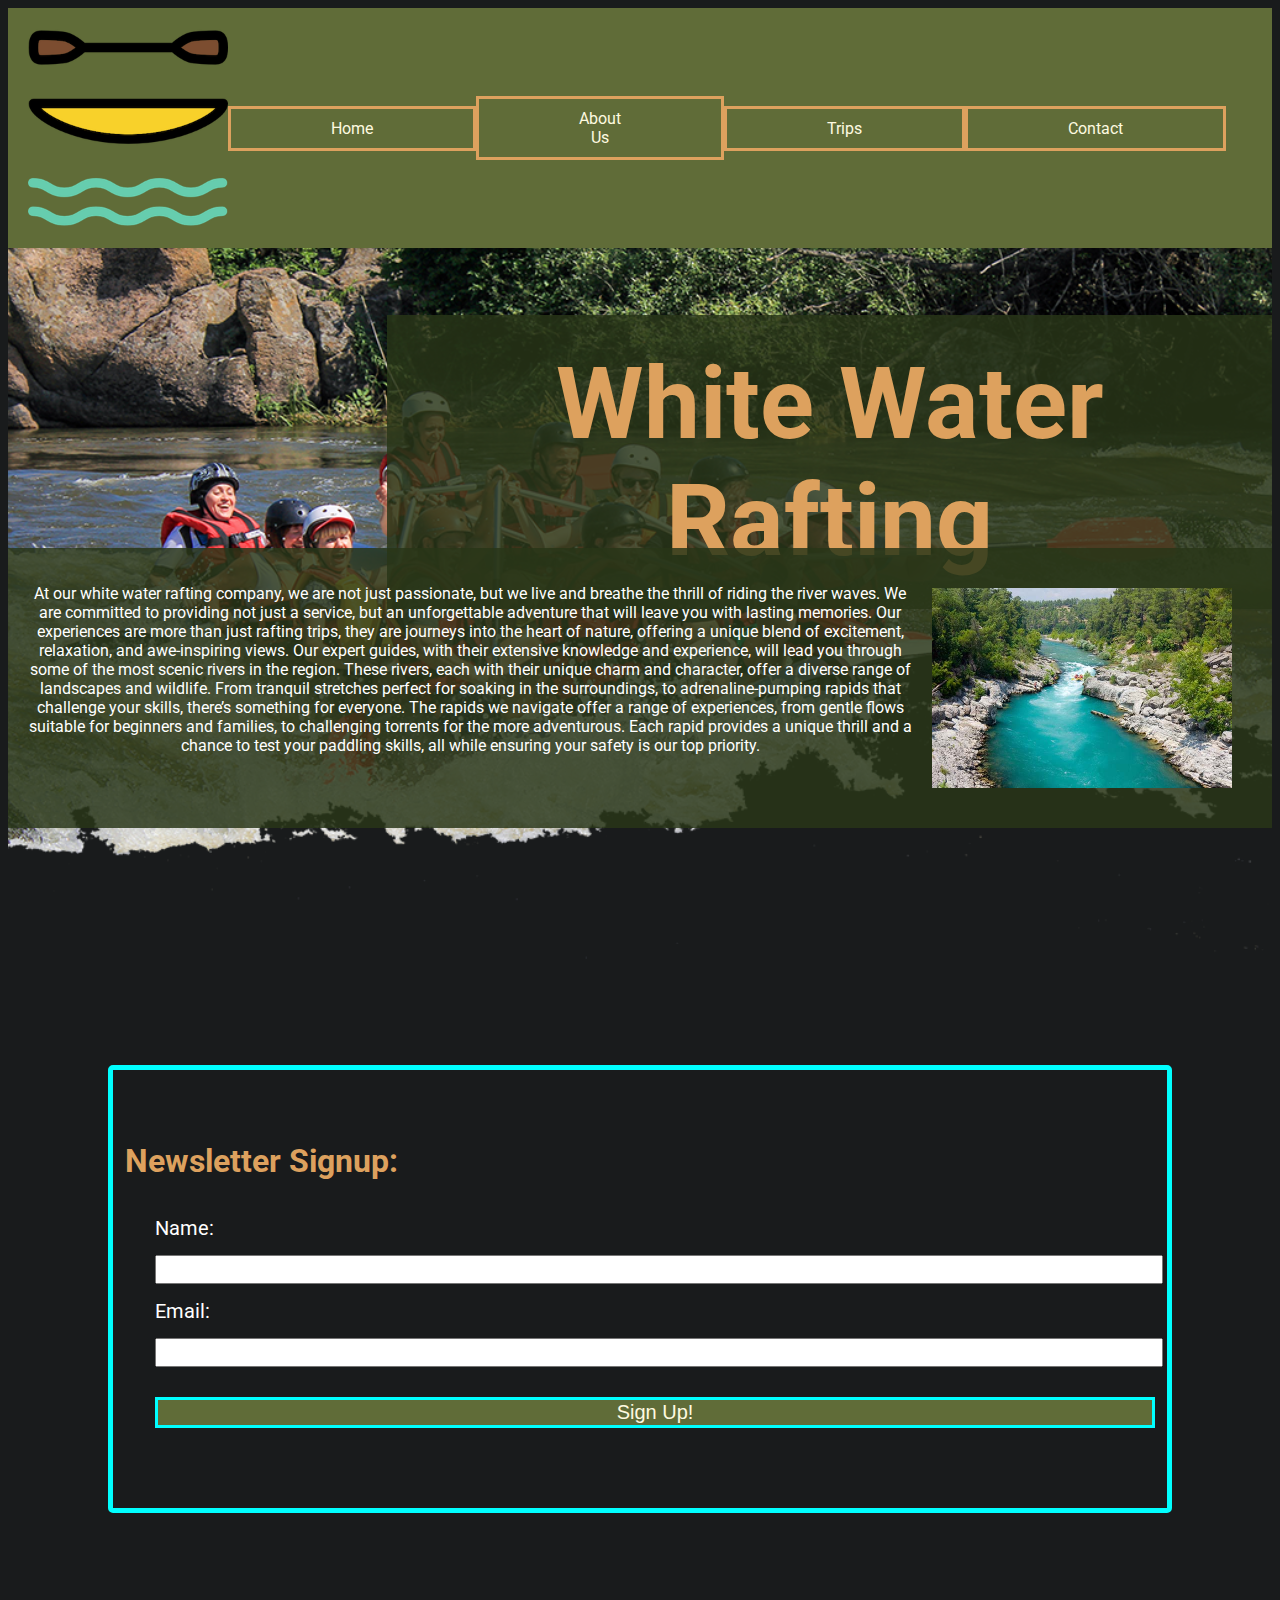
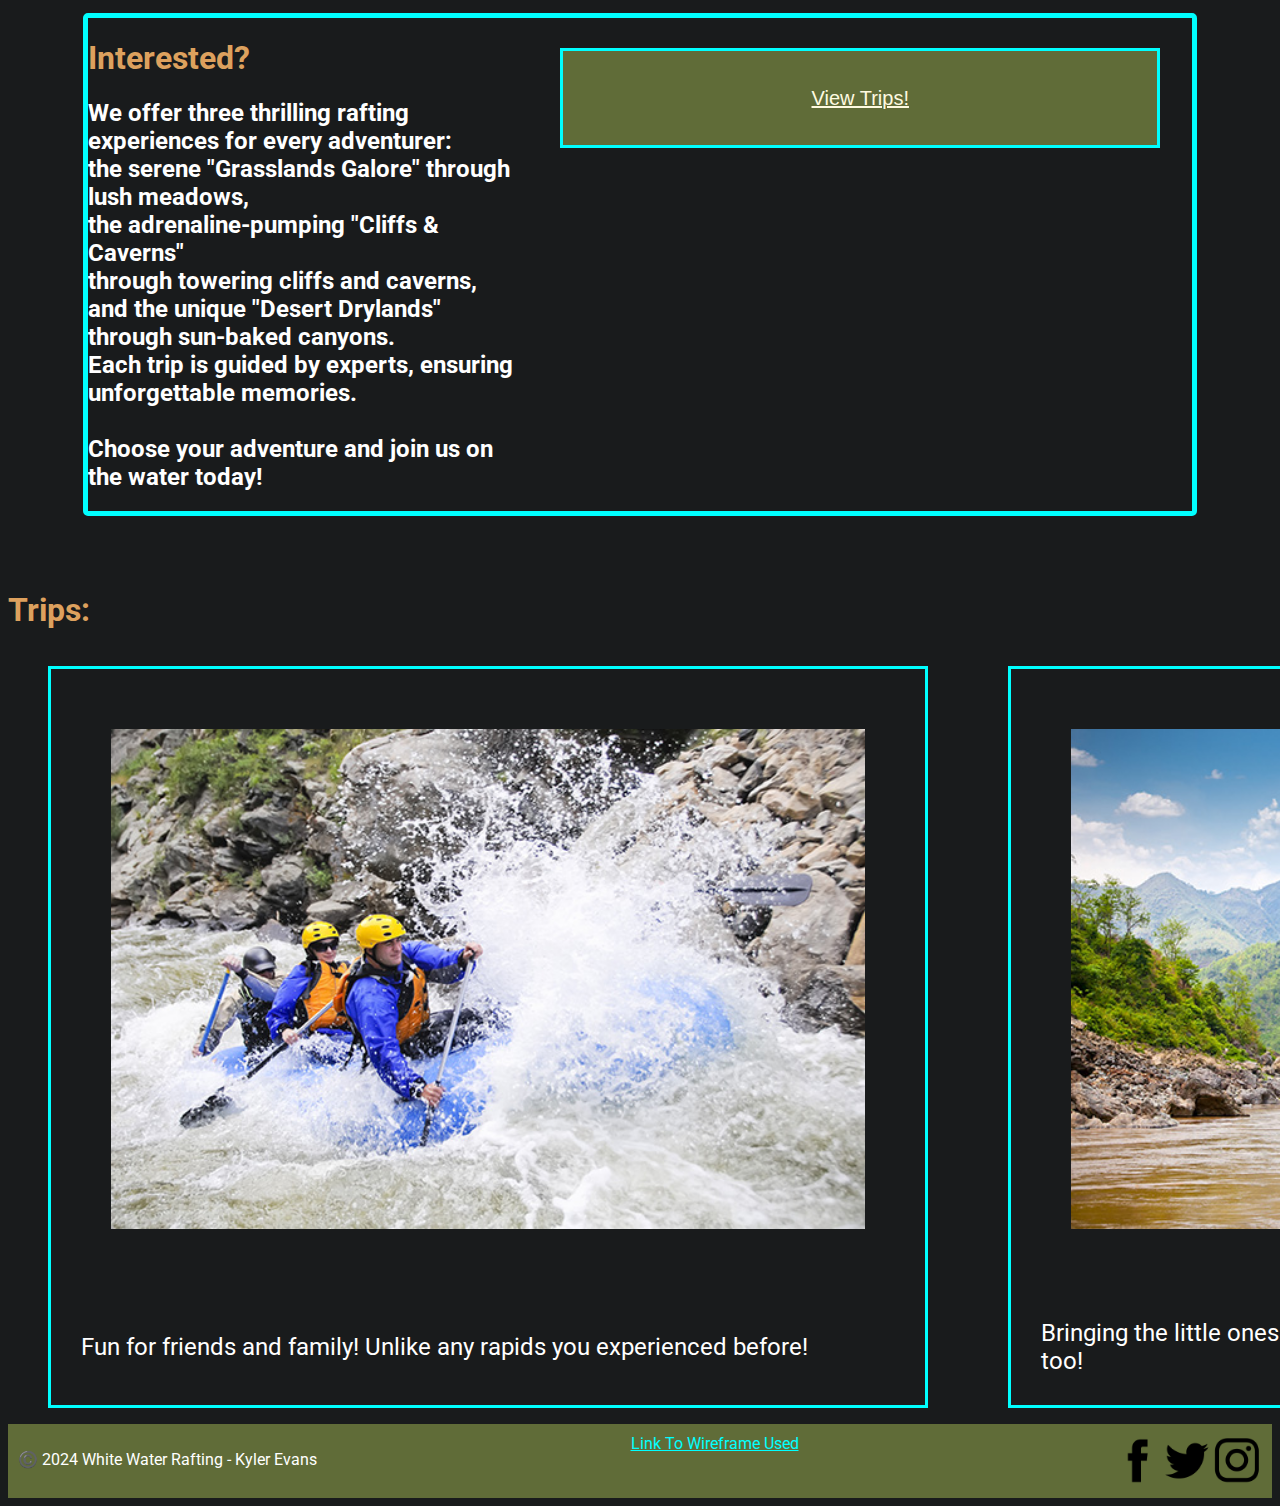
==== wwr/index.html @ 7849b407 "complete web water rafting assignment" ====
<!DOCTYPE html>
<html lang="en">

<head>
  <meta charset="UTF-8">
  <meta name="viewport" content="width=device-width, initial-scale=1.0">
  <title>Kyler Evans | Trips</title>
  <meta name="description" content="This is the trips information page for the white water rafting website.">
  <meta name="author" content="Kyler Evans">
  <link rel="stylesheet" href="styles/rafting.css">
</head>

<body>
  <header>
    <img src="images/logo.png" alt="Rafting Company Logo">
    <nav>
      <a href="index.html">Home</a>
      <a href="about.html">About Us</a>
      <a href="trips.html">Trips</a>
      <a href="contact.html">Contact</a>
    </nav>
  </header>

  <main>
    <div class="hero">
      <img src="images/hero.png" alt="Hero Image">
      <h1>White Water Rafting</h1>
      <article>
        <img src="images/small.jpg" alt="Small Image">
        <p>At our white water rafting company, we are not just passionate, but we live and breathe the thrill of riding
          the river waves. We are committed to providing not just a service, but an unforgettable adventure that will
          leave you with lasting memories. Our experiences are more than just rafting trips, they are journeys into the
          heart of nature, offering a unique blend of excitement, relaxation, and awe-inspiring views.
          Our expert guides, with their extensive knowledge and experience, will lead you through some of the most
          scenic rivers in the region. These rivers, each with their unique charm and character, offer a diverse range
          of landscapes and wildlife. From tranquil stretches perfect for soaking in the surroundings, to
          adrenaline-pumping rapids that challenge your skills, there’s something for everyone.
          The rapids we navigate offer a range of experiences, from gentle flows suitable for beginners and families,
          to challenging torrents for the more adventurous. Each rapid provides a unique thrill and a chance to test
          your paddling skills, all while ensuring your safety is our top priority.
        </p>
      </article>
    </div>

    <div class="forum">
      <div>
        <h1>Newsletter Signup:</h1>
      </div>
      <form>
        <label for="name">Name:</label><br>
        <input type="text" id="name" name="name"><br>

        <label for="email">Email:</label><br>
        <input type="text" id="email" name="email"><br>
        <button type="submit">Sign Up!</button>
      </form>
    </div>

    <div class="contact">
      <div>
        <h1>Interested?</h1>
        <h2>
          We offer three thrilling rafting experiences for every adventurer:<br>
          the serene "Grasslands Galore" through lush meadows,<br>
          the adrenaline-pumping "Cliffs & Caverns"<br>
          through towering cliffs and caverns,<br>
          and the unique "Desert Drylands" through sun-baked canyons.<br>
          Each trip is guided by experts, ensuring unforgettable memories.<br><br>
          Choose your adventure and join us on the water today!
        </h2>
      </div>
      <form class="contactbutton">
        <button type="contact">View Trips!</button>
      </form>
    </div>
    <h1>Trips:</h1>
    <div class="trips">
      <figure><img src="images/adventure3.jpg" alt="Grasslands">
        <figcaption>Fun for friends and family! Unlike any rapids you experienced before!</figcaption>
      </figure>
      <figure><img src="images/adventure1.jpg" alt="Cliffs & Caverns">
        <figcaption>Bringing the little ones along? We've got something tamer in store for them too!</figcaption>
      </figure>
  </main>
  <footer>
    <p>©️ 2024 White Water Rafting - Kyler Evans</p>
    <a href="/wdd130/wwr/images/homewireframe.png" target="_blank">Link To Wireframe Used</a>
    <nav class="sociallinks">
      <a href="https://facebook.com"><img src="images/facebook.png" alt="Facebook"></a>
      <a href="https://twitter.com"><img src="images/twitter.png" alt="Twitter"></a>
      <a href="https://instagram.com"><img src="images/instagram.png" alt="instagram"></a>
    </nav>
  </footer>
</body>

</html>
---- wwr/styles/rafting.css ----
@import url('https://fonts.googleapis.com/css2?family=Roboto:wght@100;300;400;500;700;900&display=swap');

:root {
  --primary-color: #283618;
  --secondary-color: #DDA15E;
  --accent1-color: #606C38;
  --accent2-color: #FEFAE0;
  --bg-color: #283618d6;
}

body {
  font-family: 'Roboto', sans-serif;
  background-color: #191b1c;
}

figcaption {
  color: white;
}

nav {
  display: flex;
  justify-content: center;
  align-items: center;
}

h1,
h2,
h3,
h4,
h5,
h6 {
  color: var(--secondary-color);
}

header {
  display: grid;
  grid-template-columns: 2fr 4fr 1fr;
  align-items: center;
  padding: 20px;
  background-color: var(--accent1-color);
}

header nav {
  width: auto;
  display: flex;
  grid-template-columns: 1fr 1fr 1fr 1fr;
}

header img {
  height: 200px;
  width: auto;
}

header nav a {
  color: var(--accent2-color);
  text-decoration: none;
  padding: 10px 100px;
  border: solid var(--secondary-color);
  text-align: center;
}

p,
ol,
li {
  color: white;
}

.hero {
  position: relative;
  text-align: center;
  color: var(--accent2-color);
}

.hero img {
  display: block;
  width: 100%;
  height: auto;
}

.hero h1 {
  position: absolute;
  background-color: var(--bg-color);
  top: 0px;
  left: 30%;
  padding: 30px;
  font-size: 100px;
}

.hero article {
  position: absolute;
  padding: 20px;
  top: 300px;
  background-color: var(--bg-color);
}

.hero div {
  position: relative;
}

.hero article img {
  float: right;
  height: 200px;
  width: auto;
  margin: 20px;
}

section {
  padding: 20px;
}

footer {
  display: flex;
  justify-content: space-between;
  padding: 10px;
  background-color: var(--accent1-color);
  color: var(--accent2-color);
}

.sociallinks img {
  width: 50px;
  height: auto;
  align-self: end;
}

.profileimages {
  display: flex;
}

.profileimages figure img {
  display: grid;
  height: 300px;
  width: auto;
  margin: 20px;
}

.trips {
  display: flex;
}

.trips figure {
  display: grid;
  border: solid cyan;
}

.trips figure img {
  display: grid;
  height: 500px;
  width: auto;
  margin: 60px;
  font-size: xx-large;
}

.trips figcaption {
  font-size: x-large;
  padding: 30px
}

form,
label,
input,
select,
textarea,
button {
  margin: 15px;
  width: 1000px;
  font-size: 2ch;
}

label {
  color: white;
}

.forum {
  display: grid;
  align-content: center;
  justify-content: center;
  border: 5px solid cyan;
  border-radius: 5px;
  margin: 100px;
  padding: 50px;
}

.forum div div {
  display: flex;
}

iframe {
  margin: auto;
  top: 50px;
  bottom: 100px;
}

.contact {
  display: flex;
  justify-content: space-between;
  border: 5px solid cyan;
  border-radius: 5px;
  margin: 75px;
}

.contact div {
  margin: auto;
}

a {
  color: aqua;
}

.contactbutton button {
  background-color: var(--accent1-color);
  color: var(--accent2-color);
  height: 100px;
  width: 600px;
  border: solid cyan;
  text-decoration: underline;
}

button {
  background-color: var(--accent1-color);
  color: var(--accent2-color);
  border: solid cyan;
}

.contact h2 {
  color: white;
}

table {
  border-collapse: collapse;
  width: 100%;
}

table,
th,
td {
  border: 1px solid white;
}

th,
td {
  padding: 15px;
  /* Increase padding here */
  text-align: left;
}
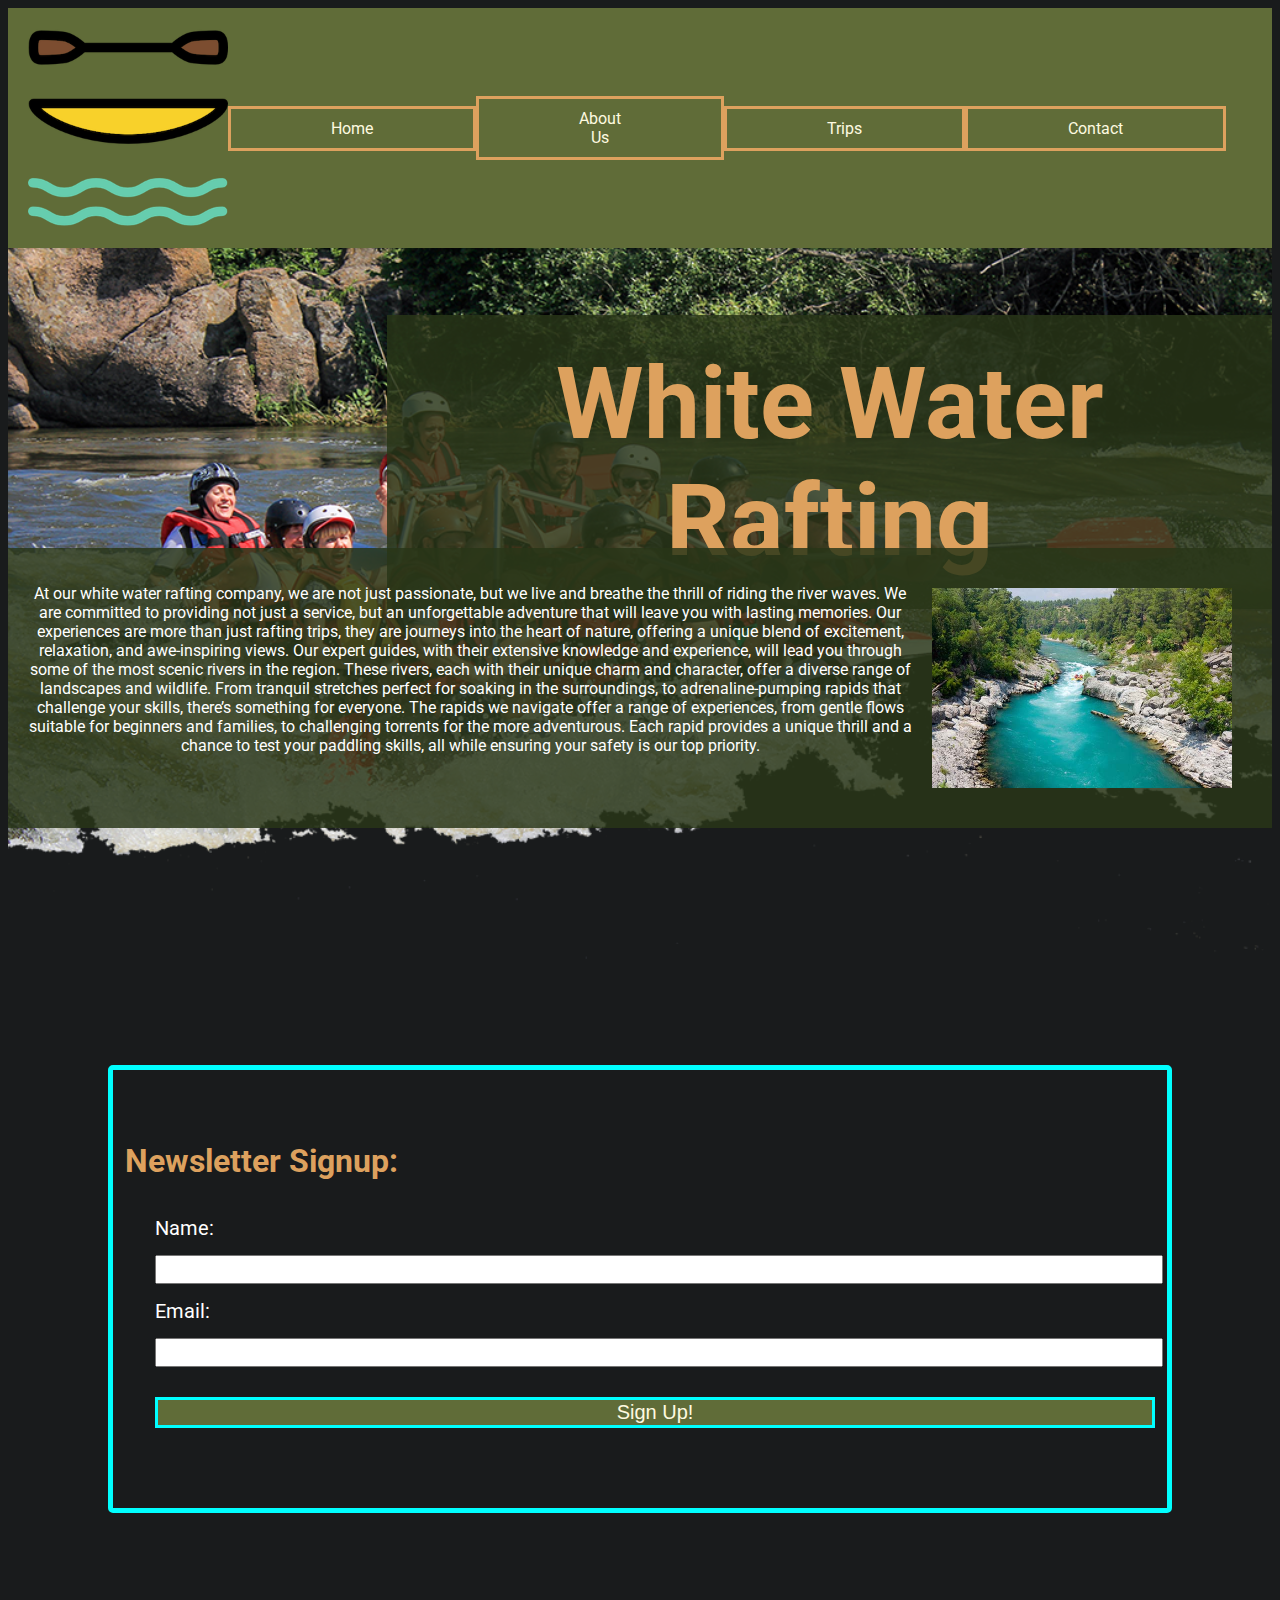
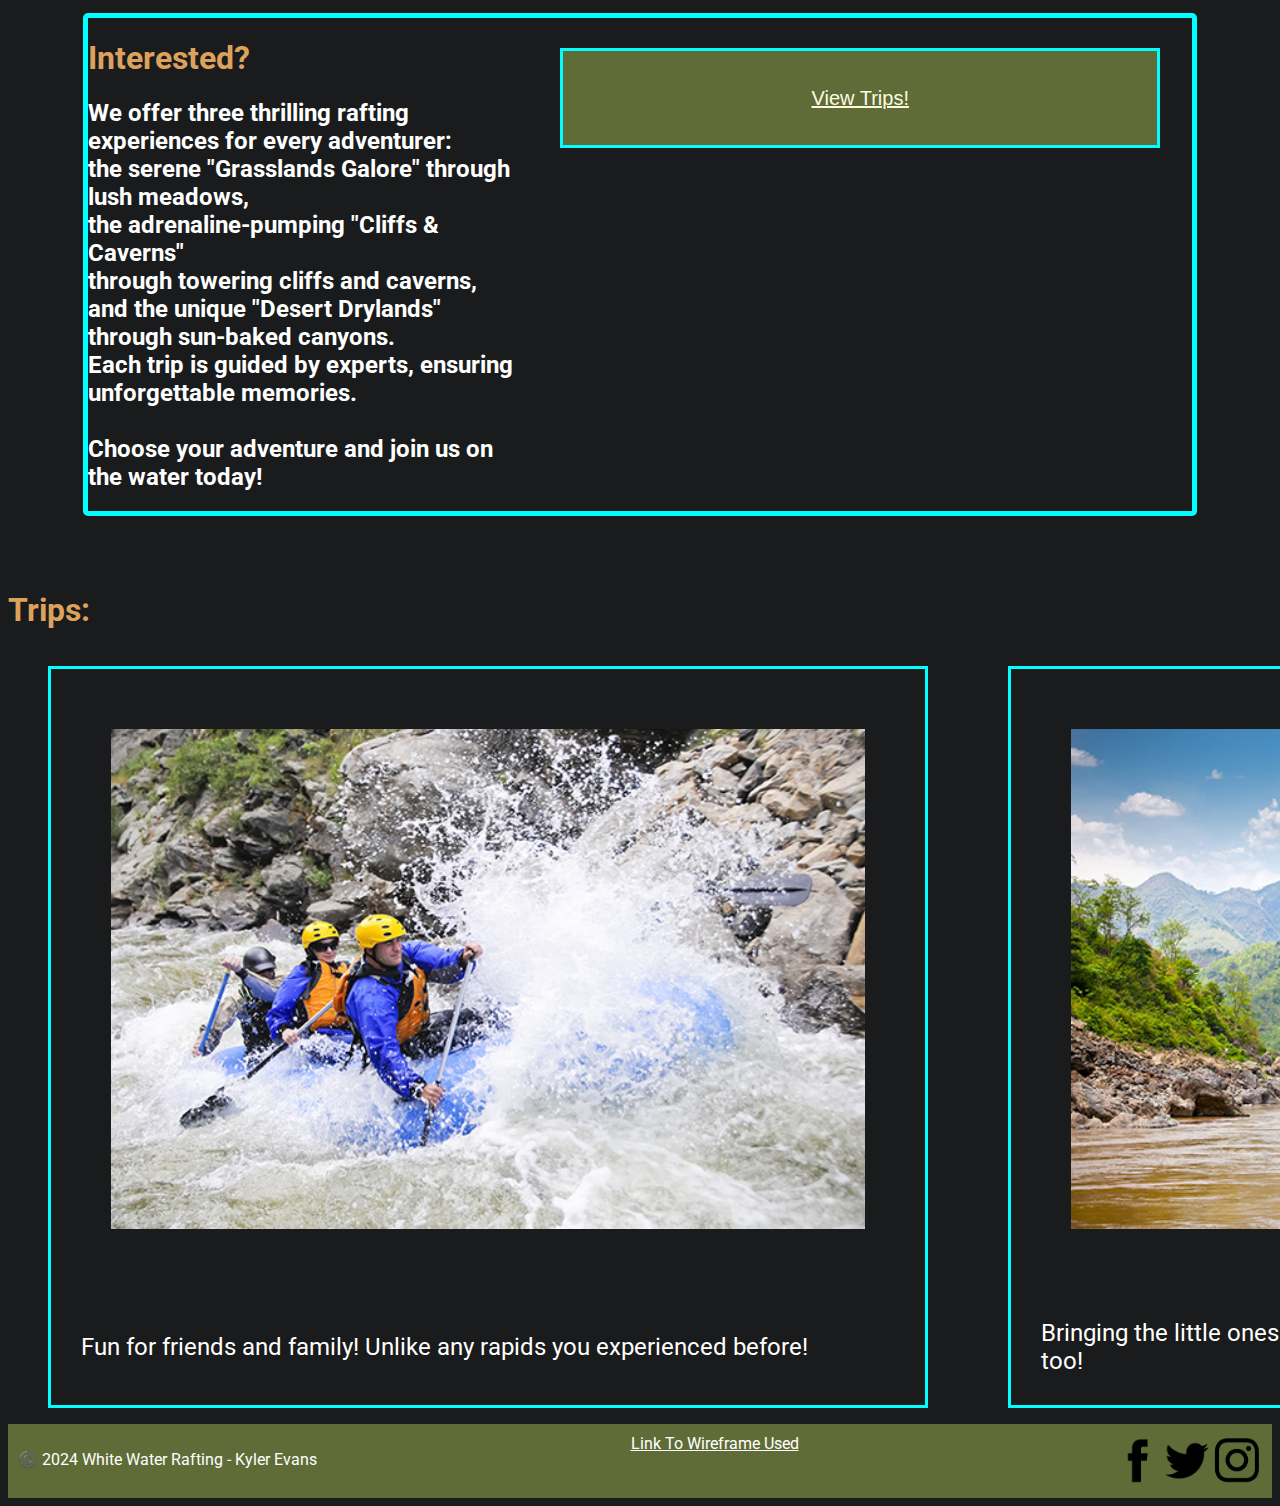
==== commit 89d64df0: "fix wwwr" ====
--- a/wwr/index.html
+++ b/wwr/index.html
@@ -4,8 +4,8 @@
 <head>
   <meta charset="UTF-8">
   <meta name="viewport" content="width=device-width, initial-scale=1.0">
-  <title>Kyler Evans | Trips</title>
-  <meta name="description" content="This is the trips information page for the white water rafting website.">
+  <title>Kyler Evans | Home</title>
+  <meta name="description" content="This is the Home page for the white water rafting website.">
   <meta name="author" content="Kyler Evans">
   <link rel="stylesheet" href="styles/rafting.css">
 </head>
@@ -69,8 +69,8 @@
           Choose your adventure and join us on the water today!
         </h2>
       </div>
-      <form class="contactbutton">
-        <button type="contact">View Trips!</button>
+      <form class="contactbutton" onsubmit="window.location.href='trips.html'; return false;">
+        <button type="submit">View Trips!</button>
       </form>
     </div>
     <h1>Trips:</h1>
--- a/wwr/styles/rafting.css
+++ b/wwr/styles/rafting.css
@@ -203,7 +203,7 @@
 }
 
 a {
-  color: aqua;
+  color: white;
 }
 
 .contactbutton button {
